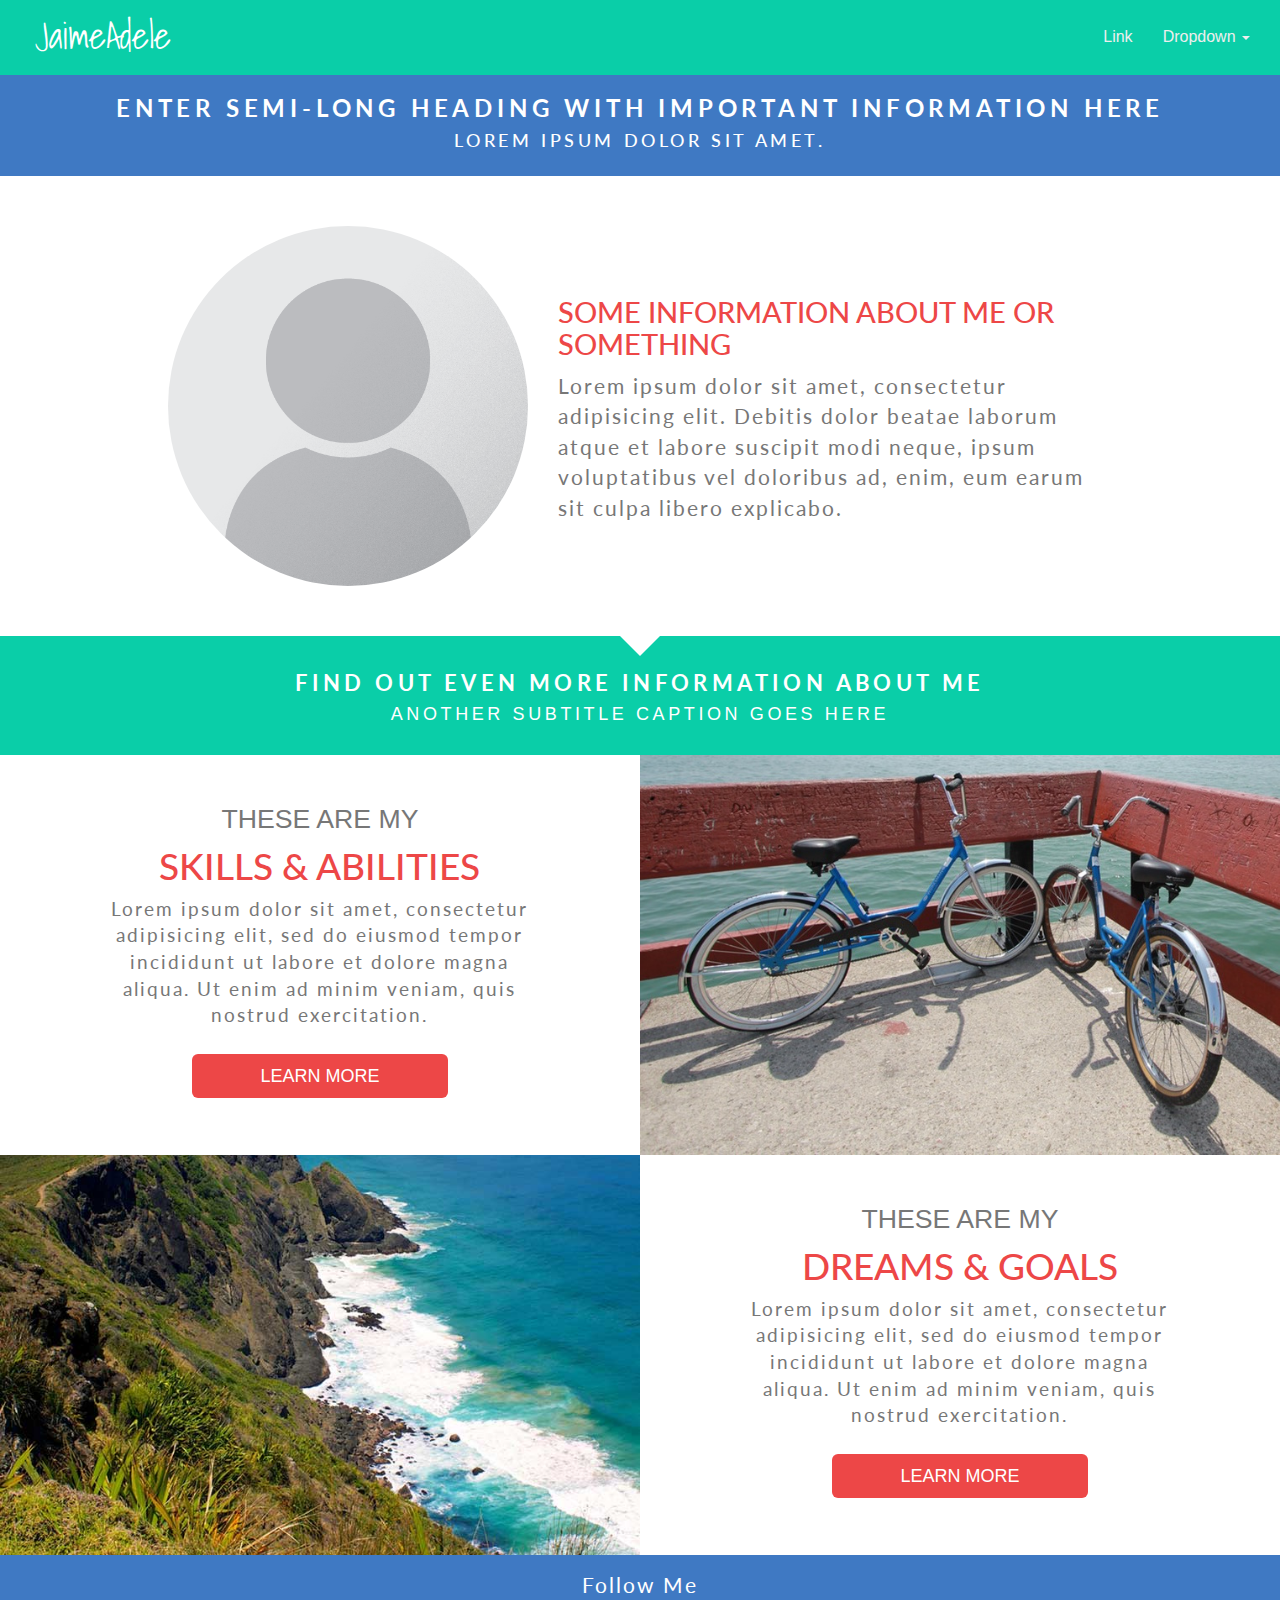
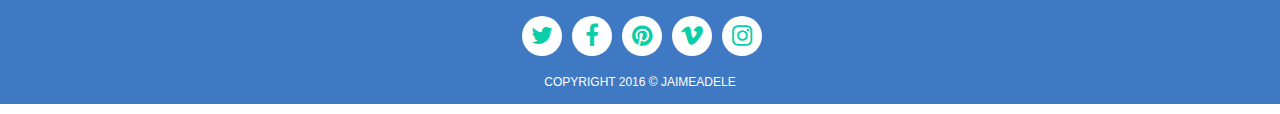
==== index.html @ 87b3ab39 "initial commit" ====
<!DOCTYPE html>
<html>
  <head>
    <meta charset="utf-8">
    <title>JaimeAdele's Portfolio</title>
    <link rel="shortcut icon" type="image/png" href="img/favicon.png"/><!--FAVICON-->
    <link rel="stylesheet" href="https://maxcdn.bootstrapcdn.com/font-awesome/4.6.2/css/font-awesome.min.css"><!--FONTAWESOME-->
    <link href='https://fonts.googleapis.com/css?family=Shadows+Into+Light|Amatic+SC:400,700' rel='stylesheet' type='text/css'><!--GOOGLE FONT-->
    <link href='https://fonts.googleapis.com/css?family=Lato:400,700,400italic,700italic' rel='stylesheet' type='text/css'><!--GOOGLE FONT-->
    <link rel="stylesheet" href="css/bootstrap.min.css"><!--BOOTSTRAP-->
    <link rel="stylesheet" href="css/main.css"><!--MAIN STYLES SHEET-->
  </head>
  <body>
    <nav class="navbar navbar-default">
      <div class="container-fluid">
        <div class="navbar-header">
          <button type="button" class="navbar-toggle collapsed" data-toggle="collapse" data-target="#bs-example-navbar-collapse-1" aria-expanded="false">
            <span class="sr-only">Toggle navigation</span>
            <span class="icon-bar"></span>
            <span class="icon-bar"></span>
            <span class="icon-bar"></span>
          </button>
          <a class="navbar-brand" href="index.html">
            <h1>JaimeAdele</h1>
          </a>
        </div>
        <div class="collapse navbar-collapse" id="bs-example-navbar-collapse-1">
          <ul class="nav navbar-nav navbar-right">
            <li><a href="#">Link</a></li>
            <li class="dropdown">
              <a href="#" class="dropdown-toggle" data-toggle="dropdown" role="button" aria-haspopup="true" aria-expanded="false">Dropdown <span class="caret"></span></a>
              <ul class="dropdown-menu">
                <li><a href="#">Action</a></li>
                <li><a href="#">Another action</a></li>
                <li><a href="#">Something else here</a></li>
                <li role="separator" class="divider"></li>
                <li><a href="#">Separated link</a></li>
              </ul>
            </li>
          </ul>
        </div>
      </div>
    </nav><!--END NAVBAR-->

    <section id="info-bar">
      <div class="info-bar-content">
        <h1 class="text-center">ENTER SEMI-LONG HEADING WITH IMPORTANT INFORMATION HERE</h1>
        <h3 class="text-center">Lorem ipsum dolor sit amet.</h3>
      </div>
    </section><!--END INFO BAR-->

    <section id="banner">
      <div class="container">
        <div class="row">
          <div class="col-sm-5 col-md-4 col-md-offset-1 banner-img">
            <img class="img-responsive" src="img/profile-placeholder.png" alt="Profile Placeholder">
          </div>
          <div class="col-sm-7 col-md-6 banner-content">
            <h1>Some Information About Me Or Something</h1>
            <p>Lorem ipsum dolor sit amet, consectetur adipisicing elit. Debitis dolor beatae laborum atque et labore suscipit modi neque, ipsum voluptatibus vel doloribus ad, enim, eum earum sit culpa libero explicabo.</p>
          </div>
        </div>
      </div>
    </section><!--END BANNER SECTION-->

    <section class="separator">
      <div class="arrow-down"></div>
      <h2>Find Out Even More Information About Me</h2>
      <h4>Another Subtitle Caption Goes Here</h4>
    </section><!--END SEPARATOR SECTION-->

    <section id="info">
      <div class="container-fluid">
        <div class="row info">
          <div class="col-sm-4 col-sm-offset-1 info-content">
            <h3>These Are My</h3>
            <h1>Skills<span class="extra-heading"> & Abilities</span></h1>
            <p>Lorem ipsum dolor sit amet, consectetur adipisicing elit, sed do eiusmod tempor incididunt ut labore et dolore magna aliqua. Ut enim ad minim veniam, quis nostrud exercitation.</p>
            <a class="btn btn-primary btn-lg btn-block" href="skills.html" role="button">Learn More</a>
          </div>
          <div class="col-sm-6 col-sm-offset-1 info-img info-img1">
          </div>
        </div><!--END SKILLS ROW-->
        <div class="row info">
          <div class="col-sm-4 col-sm-offset-1 col-sm-push-6 info-content">
            <h3>These Are My</h3>
            <h1><span class="extra-heading">Dreams & </span>Goals</h1>
            <p>Lorem ipsum dolor sit amet, consectetur adipisicing elit, sed do eiusmod tempor incididunt ut labore et dolore magna aliqua. Ut enim ad minim veniam, quis nostrud exercitation.</p>
            <a class="btn btn-primary btn-lg btn-block" href="goals.html" role="button">Learn More</a>
          </div>
          <div class="col-sm-6 col-sm-offset-1 col-sm-pull-6 info-img info-img2">
          </div>
        </div><!--END GOALS ROW-->
      </div>
    </section><!--END INFO SECTION-->

    <section id="footer" class="text-center">
      <p>Follow Me</p>
      <div class="sm-icons">
        <div class="icon">
          <a href="#"><i class="fa fa-twitter"></i></a></div>
        </div>
        <div class="icon">
          <a href="https://www.facebook.com/jaime.zuspann" target="_blank"><i class="fa fa-facebook"></i></a>
        </div>
        <div class="icon">
          <a href="#"><i class="fa fa-pinterest"></i></a>
        </div>
        <div class="icon">
          <a href="#"><i class="fa fa-vimeo"></i></a>
        </div>
        <div class="icon">
          <a href="#"><i class="fa fa-instagram"></i></a>
        </div>
      </div>
      <div class="copyright-text">
        <h6>Copyright 2016 	&#169; JaimeAdele</h6>
      </div>
    </section><!--END FOOTER-->

  <!-- javascript	-->

	<script src="https://ajax.googleapis.com/ajax/libs/jquery/1.11.3/jquery.min.js"></script>
	<script src="js/bootstrap.min.js"></script>
  </body>
</html>
---- css/main.css ----
html{
  font-family: 'Shadows Into Light', cursive;
  font-family: 'Shadows Into Light Two', cursive;
  font-family: 'Amatic SC', cursive;
  font-family: 'Lato', sans-serif;
}

h1{
  font-family: 'Lato', sans-serif;
  font-size: 28pt;
  margin-top: 0;
}

h2{
  font-family: 'Lato', sans-serif;
  font-size: 24pt;
}

h3{
  font-size: 20pt;
  margin-top: 0;
}

p{
  font-family: 'Lato', sans-serif;
  font-size: 16pt;
  color: #777;
  margin-top: 0;
  letter-spacing: 2px;
}

.navbar {
  border-radius: 0;
  margin-bottom: 0;
}

.navbar ul{
    font-size: 12pt;
    margin-top: 12px;
}

.navbar-header{
  height: 75px;
}

.navbar-header h1{
  font-family: 'Shadows Into Light', cursive;
  margin-left: 20px;
  color: #fff;
}

.navbar-default .navbar-nav>li>a{
  color: #eee;
}

.navbar-default .navbar-nav>li>a:hover{
  color: #fff;
}

.navbar-default .navbar-nav>.open>a, .navbar-default .navbar-nav>.open>a:focus, .navbar-default .navbar-nav>.open>a:hover {
    color: #fff;
    background-color: rgba(0,0,0,0.1);
}

.navbar-default {
  background: #0ACEA8;
  border: none;
}

.navbar-default .navbar-collapse, .navbar-default .navbar-form {
    border: none;
}

.navbar-default .navbar-toggle .icon-bar {
    background-color: #fff;
}

.navbar-default .navbar-toggle:focus, .navbar-default .navbar-toggle:hover {
    background-color: #ED4747;
}

@media (max-width: 767px){
  .navbar-default .navbar-nav .open .dropdown-menu>li>a {
      color: #fff;
  }
}

.navbar-toggle {
    border: none;
    margin-top: 20px;
}

#info-bar{
  height: auto;
  background-color: #3F79C3;
  margin-top: 0;
}

.info-bar-content h1{
  font-size: 24px;
  font-weight: 700;
  letter-spacing: .2em;
  padding-top: 20px;
  color: #fff;
}

.info-bar-content h3{
  font-family: 'Lato', sans-serif;
  font-size: 18px;
  letter-spacing: .2em;
  color: #fff;
  padding-bottom: 25px;
  padding-left: 25px;
  padding-right: 25px;
  text-transform: uppercase;
}

#banner{
  margin: 50px 0;
}

.banner-img img{
  width: 100%;
  height: auto;
  border-radius: 100%;
  display: flex;
  align-items: center;
}

.img-responsive{
  max-width: 400px;
  min-width: 225px;
}

.banner-content{
  margin-top: 70px;
}

#banner h1{
  color: #ED4747;
  font-size: 22pt;
  text-transform: uppercase;
}

.separator{
  position: relative;
  background-color: #0ACEA8;
  padding-bottom: 20px;
}

.arrow-down{
  color: #fff;
  position: absolute;
    left: 50%;
    -webkit-transform: translateX(-50%);
    -ms-transform: translateX(-50%);
    transform: translateX(-50%);
    top: 0;
    width: 0;
    height: 0;
    border-left: 20px solid transparent;
    border-right: 20px solid transparent;
    border-top: 20px solid #fff;
}

.separator h2{
  text-align: center;
  color: #fff;
  text-transform: uppercase;
  font-size: 22px;
  font-weight: 700;
  letter-spacing: .2em;
  padding-top: 35px;
  color: #fff;
}

.separator h4{
  text-align: center;
  color: #fff;
  text-transform: uppercase;
  font-size: 18px;
  font-weight: 200;
  letter-spacing: .2em;
  color: #fff;
}

#info{
  height: auto;
}

.info-content{
  padding: 50px 0;
}

.btn-primary{
  color: #fff;
  background-color: #ED4747;
  border: none;
  text-transform: uppercase;
  margin-top: 25px;
  -o-transition:.5s;
  -ms-transition:.5s;
  -moz-transition:.5s;
  -webkit-transition:.5s;
  transition:.5s;
}

.btn-primary:hover{
  background-color: rgba(237,71,71,0.8);
}

.btn-primary:active, .btn-primary:visited, .btn-primary:focus {
    color: #fff;
    background-color: #ED4747;
    border: none;
}

.btn-block{
  width: 60%;
  margin: 25px auto 0 auto;
}

.btn-block+.btn-block {
  margin-top: 25px;
}

.info{
  height: auto;
}

.info h3{
  color: #777;
  text-transform: uppercase;
  text-align: center;
}

.info h1{
  color: #ED4747;
  text-transform: uppercase;
  text-align: center;
}

.info p{
  font-size: 14pt;
  text-align: center;
}

.info-img{
  background-size: cover;
  background-position: bottom;
  height: 400px;
  overflow: hidden;
  padding: 0;
}

.info-img1{
  background-image: url(../img/bicycles.jpg);
}

.info-img2{
  background-image: url(../img/ocean.jpg);
}

#footer{
  height: 100%;
  background-color: #3F79C3;
}

#footer p{
  color: #fff;
  padding-top: 15px;
}

#footer h6{
  color: #fff;
  text-transform: uppercase;
  margin-top: 0;
  padding-bottom: 15px;
}

.sm-icons{
  color: #3F79C3;
  width: 247px;
  margin: 0 auto;
}

.icon{
  height: 40px;
  width: 40px;
  color: #3F79C3;
  background-color: #fff;
  font-size: 1.7em;
  border-radius: 100%;
  display: inline-block;
  float: left;
  margin: 5px;
  -o-transition:.5s;
  -ms-transition:.5s;
  -moz-transition:.5s;
  -webkit-transition:.5s;
  transition:.5s;
}

.icon i{
  color: #0ACEA8;
  margin-top: 8px;
}

.icon:hover{
  background-color: #0ACEA8;
}

.icon i:hover{
  color: #fff;
}

.copyright-text{
  clear: both;
  padding-top: 15px;
}


@media screen and (max-width: 1225px){
  .info-img{
    height: 420px;
  }
}

@media screen and (max-width: 1200px){
  .banner-img img{
    padding-top: 20px;
  }

  .banner-content{
    margin-top: 40px;
  }

}

@media screen and (max-width: 1138px){
  .info-img{
    height: 430px;
  }

  .info-content{
    padding: 40px 0;
  }

  h1{
    font-size: 26pt;
    margin-top: 0;
  }

  h3{
    font-size: 16pt;
    margin-top: 13px;
  }

  @media screen and (max-width: 992px){
    .info-img{
      height: 430px;
    }

    .info-content{
      padding: 40px 0;
    }

    h1{
      font-size: 24pt;
      margin-top: 0;
    }

    h3{
      font-size: 14pt;
      margin-top: 13px;
    }
  }

  @media screen and (max-width: 882px){
    .info-img{
      height: 430px;
    }

    .info-content{
      padding: 30px 0;
    }

    h1{
      font-size: 24pt;
    }

    h3{
      font-size: 14pt;
      margin-top: 13px;
    }
  }

  @media screen and (max-width: 843px) and (min-width: 768px){
    .extra-heading{
      display: none;
    }
  }

  @media screen and (max-width: 820px){
    .info-img{
      height: 430px;
    }

    .info-content{
      padding: 30px 0;
    }

    h1{
      font-size: 23pt;
    }

    h3{
      font-size: 14pt;
      margin-top: 13px;
    }

    p{
      line-height: 1.3;
    }
  }

  @media screen and (max-width: 768px){
    .banner-img img{
      margin: 0 auto;
    }

    .banner-content{
      text-align: center;
    }
  }
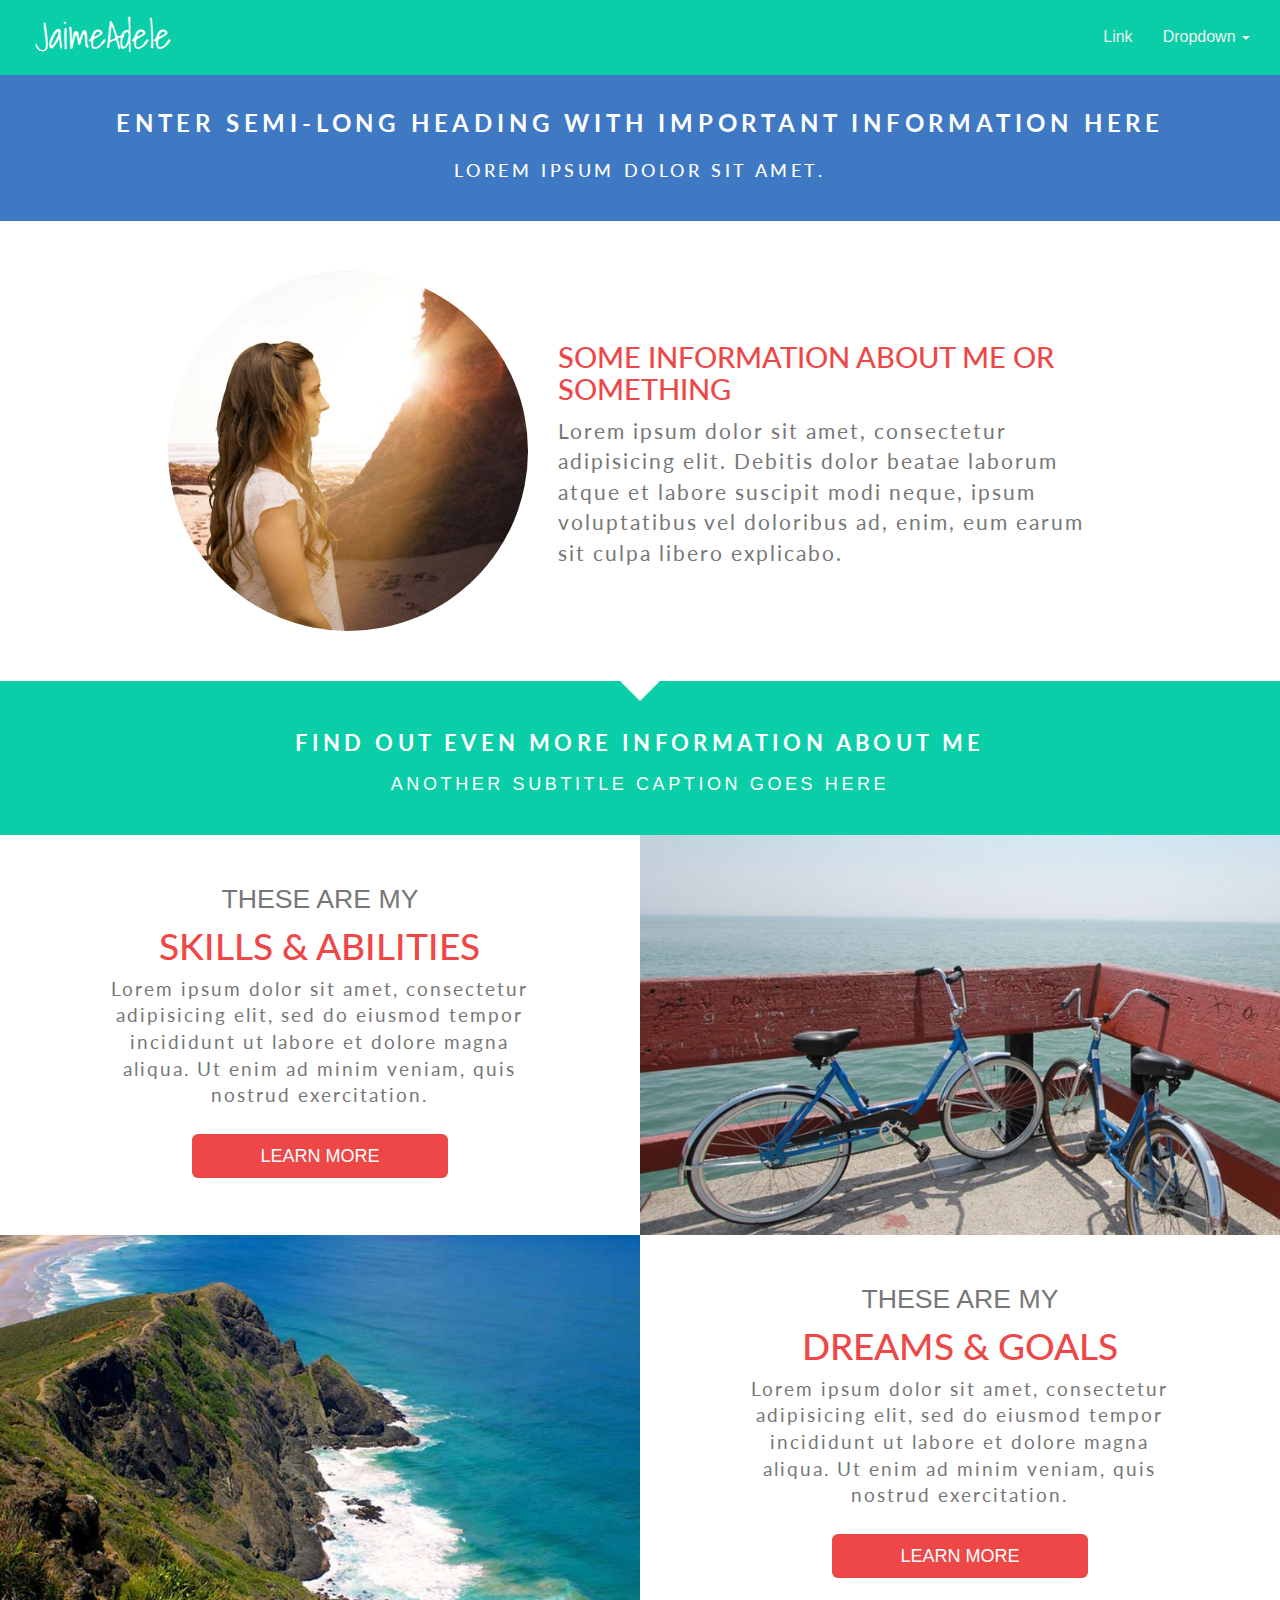
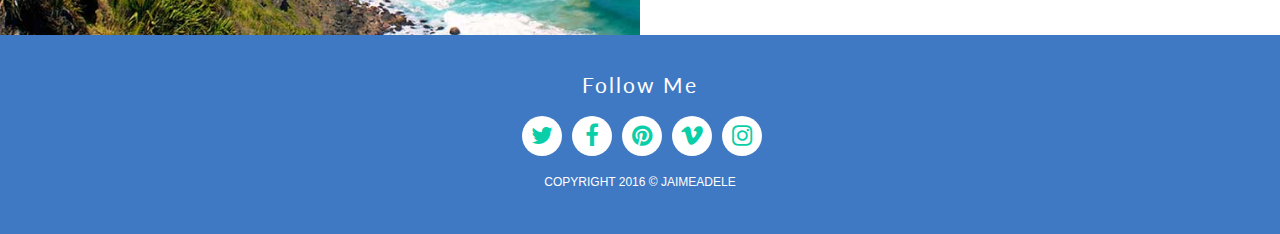
==== commit 49ad7b6c: "add real profile picture" ====
--- a/index.html
+++ b/index.html
@@ -53,7 +53,7 @@
       <div class="container">
         <div class="row">
           <div class="col-sm-5 col-md-4 col-md-offset-1 banner-img">
-            <img class="img-responsive" src="img/profile-placeholder.png" alt="Profile Placeholder">
+            <img class="img-responsive" src="img/jaime.jpg" alt="Profile Placeholder">
           </div>
           <div class="col-sm-7 col-md-6 banner-content">
             <h1>Some Information About Me Or Something</h1>
--- a/css/main.css
+++ b/css/main.css
@@ -100,7 +100,7 @@
   font-size: 24px;
   font-weight: 700;
   letter-spacing: .2em;
-  padding-top: 20px;
+  padding-top: 35px;
   color: #fff;
 }
 
@@ -109,9 +109,7 @@
   font-size: 18px;
   letter-spacing: .2em;
   color: #fff;
-  padding-bottom: 25px;
-  padding-left: 25px;
-  padding-right: 25px;
+  padding: 15px 25px 40px 25px;
   text-transform: uppercase;
 }
 
@@ -170,7 +168,7 @@
   font-size: 22px;
   font-weight: 700;
   letter-spacing: .2em;
-  padding-top: 35px;
+  padding-top: 50px;
   color: #fff;
 }
 
@@ -182,6 +180,7 @@
   font-weight: 200;
   letter-spacing: .2em;
   color: #fff;
+  padding: 10px 0;
 }
 
 #info{
@@ -206,7 +205,7 @@
 }
 
 .btn-primary:hover{
-  background-color: rgba(237,71,71,0.8);
+  background-color: rgba(237,71,71,0.65);
 }
 
 .btn-primary:active, .btn-primary:visited, .btn-primary:focus {
@@ -247,7 +246,7 @@
 
 .info-img{
   background-size: cover;
-  background-position: bottom;
+  background-position: center;
   height: 400px;
   overflow: hidden;
   padding: 0;
@@ -264,6 +263,7 @@
 #footer{
   height: 100%;
   background-color: #3F79C3;
+  padding: 20px 0;
 }
 
 #footer p{
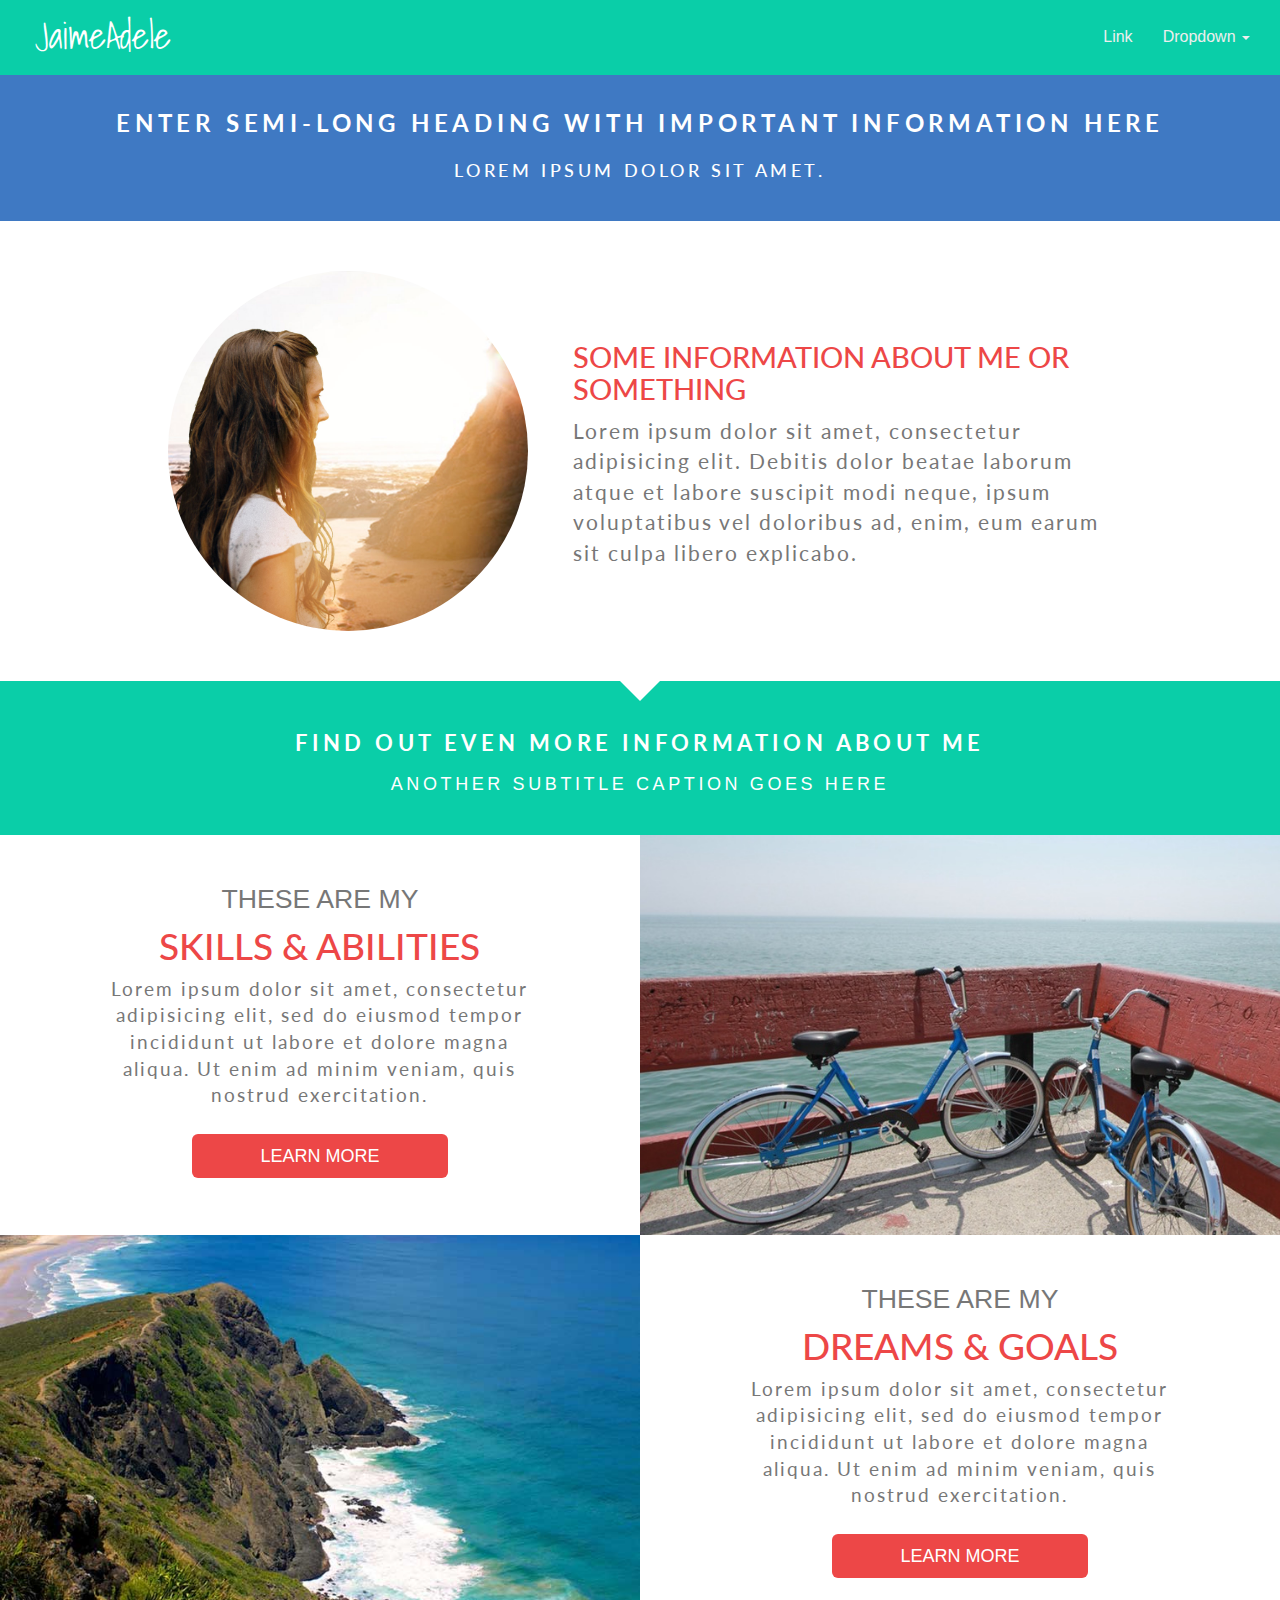
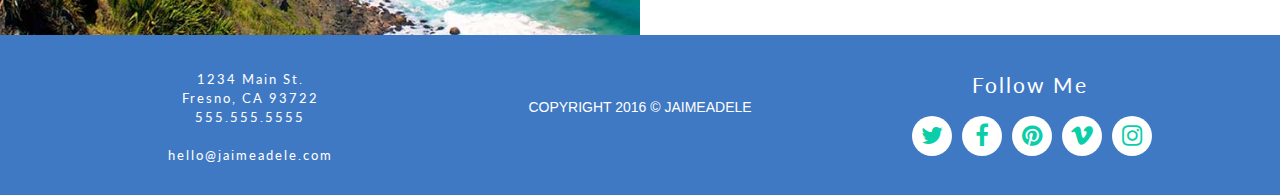
==== commit 8b77aa8b: "misc changes and tweaks" ====
--- a/index.html
+++ b/index.html
@@ -95,27 +95,46 @@
     </section><!--END INFO SECTION-->
 
     <section id="footer" class="text-center">
-      <p>Follow Me</p>
-      <div class="sm-icons">
-        <div class="icon">
-          <a href="#"><i class="fa fa-twitter"></i></a></div>
-        </div>
-        <div class="icon">
-          <a href="https://www.facebook.com/jaime.zuspann" target="_blank"><i class="fa fa-facebook"></i></a>
-        </div>
-        <div class="icon">
-          <a href="#"><i class="fa fa-pinterest"></i></a>
-        </div>
-        <div class="icon">
-          <a href="#"><i class="fa fa-vimeo"></i></a>
-        </div>
-        <div class="icon">
-          <a href="#"><i class="fa fa-instagram"></i></a>
+      <div class="container">
+        <div class="row">
+          <div class="col-sm-4 contact-info">
+            <p>
+              1234 Main St.<br>
+              Fresno, CA 93722<br>
+              555.555.5555<br><br>
+              <a href="mailto:hello@jaimeadele.com">
+                hello@jaimeadele.com
+              </a>
+            </p>
+          </div>
+          <div class="col-sm-4 col-sm-push-4">
+            <p>Follow Me</p>
+            <div class="sm-icons">
+              <div class="icon">
+                <a href="#"><i class="fa fa-twitter"></i></a></div>
+              </div>
+              <div class="icon">
+                <a href="https://www.facebook.com/jaime.zuspann" target="_blank"><i class="fa fa-facebook"></i></a>
+              </div>
+              <div class="icon">
+                <a href="#"><i class="fa fa-pinterest"></i></a>
+              </div>
+              <div class="icon">
+                <a href="#"><i class="fa fa-vimeo"></i></a>
+              </div>
+              <div class="icon">
+                <a href="#"><i class="fa fa-instagram"></i></a>
+              </div>
+            </div>
+            <div class="col-sm-4 col-sm-pull-4">
+              <div class="copyright-text">
+                <h5>Copyright 2016 	&#169; JaimeAdele</h5>
+              </div>
+            </div>
+          </div>
         </div>
       </div>
-      <div class="copyright-text">
-        <h6>Copyright 2016 	&#169; JaimeAdele</h6>
-      </div>
+
     </section><!--END FOOTER-->
 
   <!-- javascript	-->
--- a/css/main.css
+++ b/css/main.css
@@ -132,6 +132,7 @@
 
 .banner-content{
   margin-top: 70px;
+  padding-left: 30px;
 }
 
 #banner h1{
@@ -271,11 +272,24 @@
   padding-top: 15px;
 }
 
-#footer h6{
+#footer h5{
   color: #fff;
   text-transform: uppercase;
   margin-top: 0;
   padding-bottom: 15px;
+}
+
+.contact-info p{
+  font-size: 10pt;
+}
+
+.contact-info a{
+  color: #fff;
+}
+
+.copyright-text{
+  clear: both;
+  padding-top: 45px;
 }
 
 .sm-icons{
@@ -303,7 +317,12 @@
 
 .icon i{
   color: #0ACEA8;
-  margin-top: 8px;
+  padding: 8px;
+  -o-transition:.5s;
+  -ms-transition:.5s;
+  -moz-transition:.5s;
+  -webkit-transition:.5s;
+  transition:.5s;
 }
 
 .icon:hover{
@@ -312,11 +331,6 @@
 
 .icon i:hover{
   color: #fff;
-}
-
-.copyright-text{
-  clear: both;
-  padding-top: 15px;
 }
 
 
@@ -431,5 +445,10 @@
 
     .banner-content{
       text-align: center;
-    }
-  }
+      padding-left: 10px;
+    }
+
+    .copyright-text{
+      padding-top: 25px;
+    }
+  }
